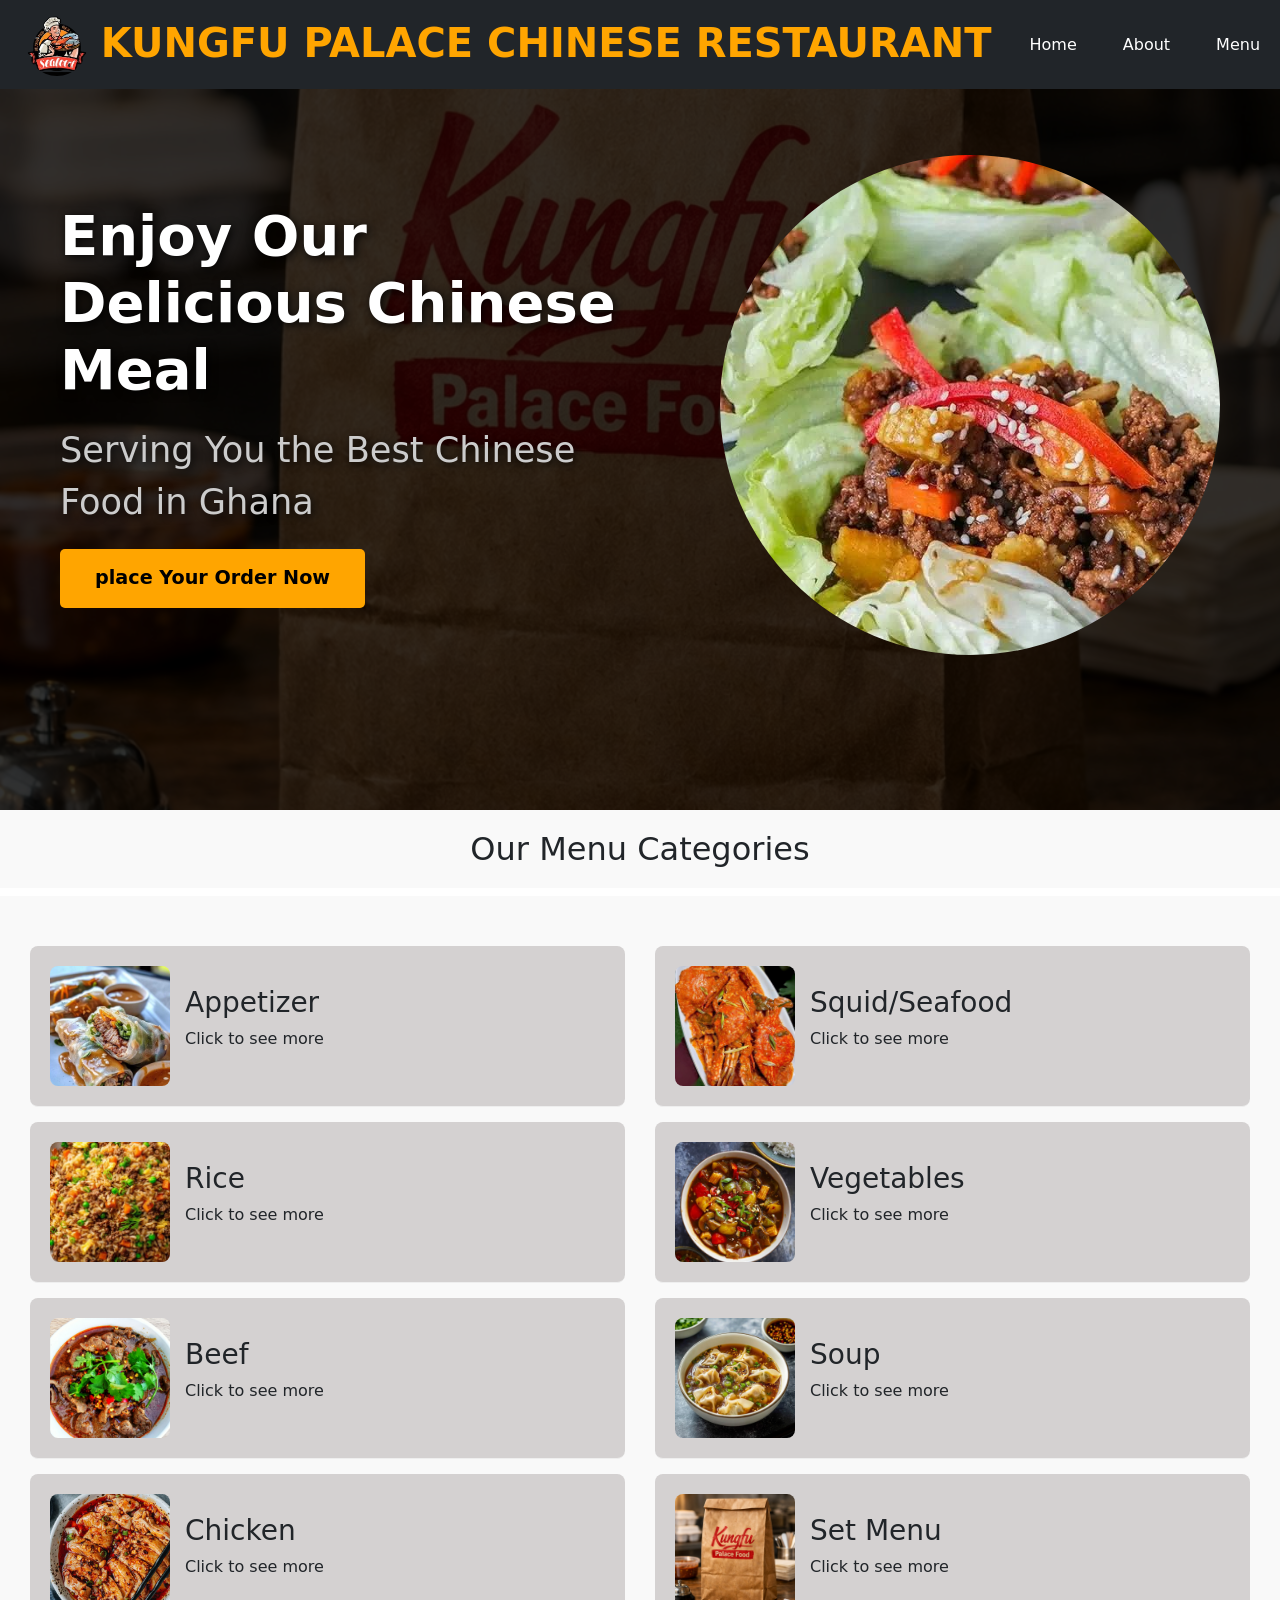
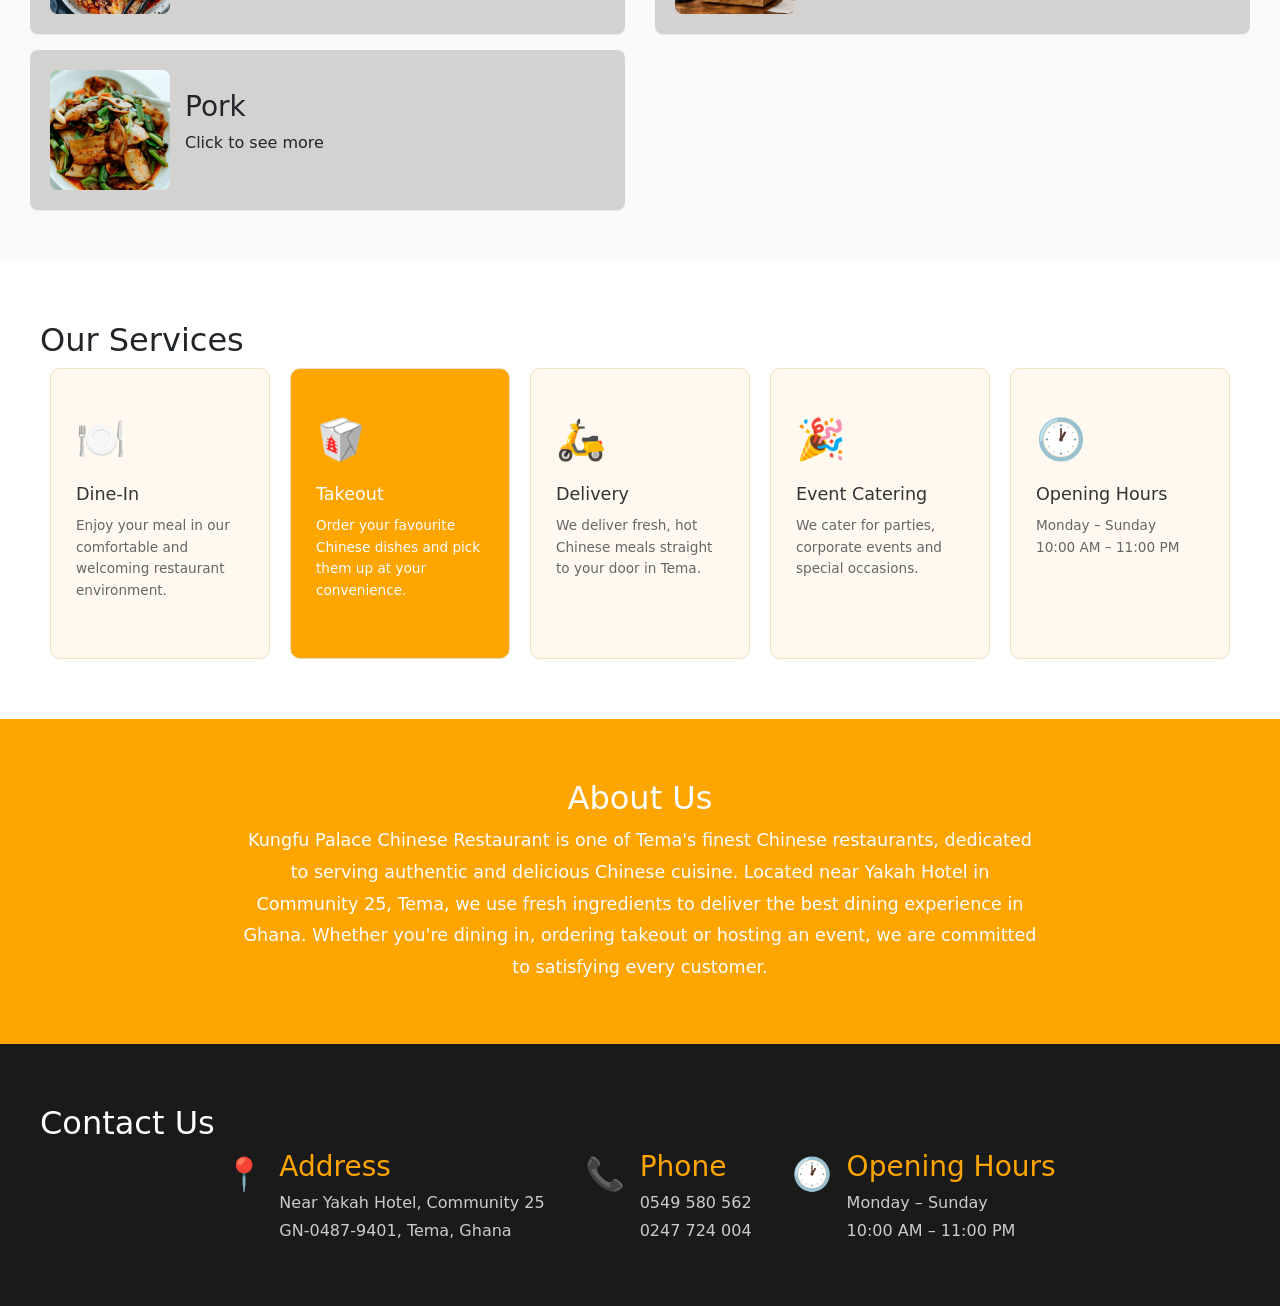
==== index.html @ cc1e3b88 "first commit" ====
<!DOCTYPE html>
<html lang="en">
<head>
    <meta charset="UTF-8">
    <meta name="viewport" content="width=device-width, initial-scale=1.0">
    <title>KUNGFU PALACE CHINESE RESTAURANT</title>
    <link rel="stylesheet" href="https://cdn.jsdelivr.net/npm/bootstrap@5.3.0/dist/css/bootstrap.min.css">
    <link rel="stylesheet" href="style.css">
</head>
<body>

<nav class="navbar navbar-expand-lg navbar-dark bg-dark">
    <div class="container-fluid">
        <a class="navbar-brand" href="#">
    <img src="FOOD_LOGO-removebg-preview (2).png" style="height:60px; border-radius:60%;">
    KUNGFU PALACE CHINESE RESTAURANT
</a>
        <ul class="navbar-nav ms-auto">
            <li class="nav-item">
                <a class="nav-link" href="#">Home</a>
            </li>
            <li class="nav-item">
                <a class="nav-link" href="#">About</a>
            </li>
            <li class="nav-item">
                <a class="nav-link" href="#">Menu</a>
            </li>
            <li class="nav-item">
                <a class="nav-link" href="#">Contact</a>
            </li>
        </ul>
    </div>
</nav>
<div class="hero">
  <div class="hero-text">
        <h1>Enjoy Our Delicious Chinese Meal</h1>
        <p>Serving You the Best Chinese Food in Ghana</p>
        <a href="APPETIZER.html">
          <button class="btn btn-warning">place Your Order Now</button>
        </a>
    </div>
    <div class="hero-image">
        <img src="San Choy Bao.jpg">
    </div>
</div>
</div>
<h2 class="menu-title">Our Menu Categories</h2>
<div class="menu-list-grid">

  <div class="menu-list-col">
    <a href="APPETIZER.html" class="menu-list-item">
      <img src="beef spring rolls.jpg" alt="Appetizer">
      <div class="beef spring rolls">
        <h3>Appetizer</h3>
        <p>Click to see more</p>
      </div>
    </a>
    <a href="RICE.html" class="menu-list-item">
      <img src="beef fried rice.jpg" alt="Rice">
      <div class="beef fried rice">
        <h3>Rice</h3>
        <p>Click to see more</p>
      </div>
    </a>
    <a href="BEEF.html" class="menu-list-item">
      <img src="beef in sichuan sauce.jpg" alt="Beef">
      <div class="Beef in sichuan sauce">
        <h3>Beef</h3>
        <p>Click to see more</p>
      </div>
    </a>
    <a href="CHICKEN.html" class="menu-list-item">
      <img src="chicken in sichuan sauce.jpg" alt="Chicken">
      <div class="chicken in sichuan sauce">
        <h3>Chicken</h3>
        <p>Click to see more</p>
      </div>
    </a>
    <a href="PORK.html" class="menu-list-item">
      <img src="pork in sichuan sauce.jpg" alt="Pork">
      <div class="pork in sichuan sauce">
        <h3>Pork</h3>
        <p>Click to see more</p>
      </div>
    </a>
  </div>

  <div class="menu-list-col">
    <a href="SEAFOOD.html" class="menu-list-item">
      <img src="crab in chilli sauce.jpg" alt="Squid/Seafood">
      <div class="crab in chilli sauce">
        <h3>Squid/Seafood</h3>
        <p>Click to see more</p>
      </div>
    </a>
    <a href="VEGETABLES.html" class="menu-list-item">
      <img src="mixed vegetables sauce.jpg" alt="Vegetables">
      <div class="mixed vegetables sauce">
        <h3>Vegetables</h3>
        <p>Click to see more</p>
      </div>
    </a>
    <a href="SOUP.html" class="menu-list-item">
      <img src="wonton soup.jpg" alt="Soup">
      <div class="wonton soup">
        <h3>Soup</h3>
        <p>Click to see more</p>
      </div>
    </a>
    <a href="SETMENU.html" class="menu-list-item">
      <img src="bag.png" alt="Set Menu">
      <div class="bag">
        <h3>Set Menu</h3>
        <p>Click to see more</p>
      </div>
    </a>
  </div>

</div>
<section class="services-section">
  <h2 class="section-title">Our Services</h2>
  <div class="services-grid">

    <div class="service-card">
      <div class="service-icon">🍽️</div>
      <h3>Dine-In</h3>
      <p>Enjoy your meal in our comfortable and welcoming restaurant environment.</p>
    </div>

    <div class="service-card active">
      <div class="service-icon">🥡</div>
      <h3>Takeout</h3>
      <p>Order your favourite Chinese dishes and pick them up at your convenience.</p>
    </div>

    <div class="service-card">
      <div class="service-icon">🛵</div>
      <h3>Delivery</h3>
      <p>We deliver fresh, hot Chinese meals straight to your door in Tema.</p>
    </div>

    <div class="service-card">
      <div class="service-icon">🎉</div>
      <h3>Event Catering</h3>
      <p>We cater for parties, corporate events and special occasions.</p>
    </div>

    <div class="service-card">
      <div class="service-icon">🕐</div>
      <h3>Opening Hours</h3>
      <p>Monday – Sunday<br>10:00 AM – 11:00 PM</p>
    </div>

  </div>
</section>
<!-- ABOUT SECTION -->
<section class="about-section">
  <h2 class="section-title">About Us</h2>
  <p>Kungfu Palace Chinese Restaurant is one of Tema's finest Chinese restaurants, dedicated to serving authentic and delicious Chinese cuisine. Located near Yakah Hotel in Community 25, Tema, we use fresh ingredients to deliver the best dining experience in Ghana. Whether you're dining in, ordering takeout or hosting an event, we are committed to satisfying every customer.</p>
</section>

<!-- CONTACT SECTION -->
<section class="contact-section">
  <h2 class="section-title">Contact Us</h2>
  <div class="contact-grid">
    <div class="contact-item">
      <span>📍</span>
      <div>
        <h3>Address</h3>
        <p>Near Yakah Hotel, Community 25<br>GN-0487-9401, Tema, Ghana</p>
      </div>
    </div>
    <div class="contact-item">
      <span>📞</span>
      <div>
        <h3>Phone</h3>
        <p>0549 580 562<br>0247 724 004</p>
      </div>
    </div>
    <div class="contact-item">
      <span>🕐</span>
      <div>
        <h3>Opening Hours</h3>
        <p>Monday – Sunday<br>10:00 AM – 11:00 PM</p>
      </div>
    </div>
  </div>
</section>
---- style.css ----
body {
    margin: 0;
    padding: 0;
}

.hero {
    background-image: url('bag.png');
    background-size: cover;
    background-position: center;
    height: 90vh;
    display: flex;
    align-items: center;
    padding: 50px;
    position: relative;
    width: 100%;
}

.hero::before {
    content: '';
    position: absolute;
    top: 0;
    left: 0;
    width: 100%;
    height: 100%;
    background-color: rgba(0, 0, 0, 0.8);
}

.hero-text h1 {
    position: relative;
    z-index: 2;
    color: white;
    font-size: 60px;
    font-weight: bold;
    text-shadow: 2px 2px 10px rgba(0, 0, 0, 0.9);
    z-index: 1;
}

.hero-text p {
    position: relative;
    z-index: 2;
    color: white;
    font-size: 40px;
    text-shadow: 2px 2px 8px rgba(0, 0, 0, 0.9);
}
.hero-image img {
    width: 500px;
    height: 500px;
    object-fit: cover;
    border-radius: 50%;
    animation: rotate 10s linear infinite;
    overflow: hidden;
}
.hero-image {
    position: relative;
    z-index: 2;
    width: 500px;
    height: 500px;
    border-radius: 50%;
    overflow: hidden;
    animation: rotate 20s linear infinite;
}

@keyframes rotate {
    from {
        transform: rotate(0deg);
    }
    to {
        transform: rotate(360deg);
    }
}

.hero {
    position: relative;
    display: flex;
    justify-content: space-between;
    align-items: center;
.section-title {
    position: absolute;
    bottom: 20px;
    right: 30px;
    font-size: 3rem;
    font-weight: 900;
    color: #fff;
    text-transform: uppercase;
    letter-spacing: 4px;
    text-shadow: 2px 2px 8px rgba(0, 0, 0, 0.7);
    z-index: 10;
}
}
.menu-section {
    padding: 50px;
    text-align: center;
    background-color: #fff;
}

.menu-section h2 {
    font-size: 80px;
    margin-bottom: 30px;
}

.menu-grid {
    display: flex;
    flex-direction: row;
    justify-content: center;
    align-items: flex-start;
    gap: 20px;
    flex-wrap: wrap;
}

.card {
    width: 300px;
    border-radius: 10px;
    overflow: hidden;
    box-shadow: 0 4px 8px rgba(0,0,0,0.2);
}

.card img {
    width: 100%;
    height: 200px;
    object-fit: cover;
}

.card h3 {
    padding: 10px;
    font-size: 20px;
}

.card p {
    padding: 5px;
    color: orange;
    font-weight: bold;
}
.navbar-brand {
    font-size: 40px;
    font-weight: bold;
    color: orange !important;
}
.card a {
  text-decoration: none;
  color: inherit;
}

.card p {
  color: orange;
  font-size: 1,00rem;
}
.card a {
  text-decoration: none;
  color: inherit;
  display: block;
}

.card:hover {
  transform: scale(1.03);
  cursor: pointer;
  transition: 0.2s;
}

.card p {
  color: orange;
  font-size: 0.85rem;
}
.navbar {
    background-color: #0f0f0f;
}
.navbar a {
    color: #fff;
    text-decoration: none;
    margin: 0 15px;
}
.btn btn-warning {
    font-size: 100;
}
.hero {
  background-color: #0f0f0f;
  display: flex;
  flex-direction: row;
  justify-content: space-between;
  align-items: center;
  padding: 80px 60px;
  min-height: 500px;
  overflow: hidden;
}

.hero-text {
  flex: 1;
  z-index: 2;
}

.hero-text h1 {
  font-size: 3.5rem;
  font-weight: 900;
  color: white;
  line-height: 1.2;
}

.hero-text p {
  font-size: 2.2rem;
  color: #cccccc;
  margin: 20px 0;
}


.hero-text button {
  background-color: #FFA500;
  color: black;
  border: none;
  padding: 15px 35px;
  font-size: 1.2rem;
  font-weight: bold;
  border-radius: 5px;
  cursor: pointer;
}


.hero-image img {
  width: 700px;
  height: 700px;
  border-radius: 55%;
  object-fit: cover;
  object-position: center;
}
.hero-image {
  flex: 1;
  display: flex;
  justify-content: flex-end;
  align-items: center;
  max-width: 500px;
}
.navbar {
  position: fixed;
  top: 0;
  left: 0;
  width: 100%;
  z-index: 1000;
  background-color: #0f0f0f;
}
/* Horizontal scrollable container */
.categories-scroll {
  display: flex;
  flex-direction: row;
  overflow-x: auto;
  gap: 20px;
  padding: 30px 20px;
  scroll-behavior: smooth;
}

/* Hide the scrollbar but keep scrolling */
.categories-scroll::-webkit-scrollbar {
  height: 5px;
}

.categories-scroll::-webkit-scrollbar-thumb {
  background-color: #FFA500;
  border-radius: 10px;
}

/* Each card */
.cat-card {
  min-width: 220px;
  border-radius: 12px;
  overflow: hidden;
  background: white;
  box-shadow: 0 4px 10px rgba(0,0,0,0.1);
  transition: transform 0.3s, box-shadow 0.3s;
  flex-shrink: 0;
}

/* Hover highlight effect */
.cat-card:hover {
  transform: scale(1.05);
  box-shadow: 0 8px 20px rgba(255,165,0,0.4);
  cursor: pointer;
}

.cat-card img {
  width: 100%;
  height: 160px;
  object-fit: cover;
}

.cat-card h3 {
  padding: 10px;
  font-size: 1rem;
  font-weight: 700;
}

.cat-card p {
  color: #FFA500;
  padding: 0 10px 10px;
  font-size: 0.85rem;
}

.cat-card a {
  text-decoration: none;
  color: inherit;
}.categories-scroll {
  display: flex;
  flex-direction: row;
  overflow-x: auto;
  gap: 20px;
  padding: 30px 20px;
  scroll-behavior: smooth;
}

.cat-card {
  min-width: calc(75% - 20px);
  flex-shrink: 0;
  border-radius: 12px;
  overflow: hidden;
  background: white;
  box-shadow: 0 4px 10px rgba(0,0,0,0.1);
  transition: transform 0.3s, box-shadow 0.3s;
}

.cat-card:hover {
  transform: scale(1.05);
  box-shadow: 0 8px 20px rgba(255,165,0,0.4);
  cursor: pointer;
}

.cat-card img {
  width: 100%;
  height: 200px;
  object-fit: cover;
}

.cat-card h3 {
  padding: 10px;
  font-size: 1rem;
  font-weight: 700;
}

.cat-card p {
  color: #FFA500;
  padding: 0 10px 10px;
  font-size: 0.85rem;
}.carousel-container {
  overflow: hidden;
  padding: 40px 20px;
  background: white;
}

.carousel-track {
  display: flex;
  gap: 20px;
  overflow-x: auto;
  scroll-snap-type: x mandatory;
  scrollbar-width: none;
  padding: 20px 10px;
}

.carousel-track::-webkit-scrollbar {
  display: none;
}

.cat-card {
  scroll-snap-align: center;
  min-width: 220px;
  flex-shrink: 0;
  border-radius: 12px;
  overflow: hidden;
  background: white;
  box-shadow: 0 4px 10px rgba(0,0,0,0.1);
  transition: transform 0.4s ease, box-shadow 0.4s ease;
  transform: scale(0.9);
  opacity: 0.6;
}

/* Center card pops bigger */
.cat-card:hover {
  transform: scale(1.08);
  opacity: 1;
  box-shadow: 0 10px 25px rgba(255,165,0,0.5);
  cursor: pointer;
}

.cat-card img {
  width: 100%;
  height: 200px;
  object-fit: cover;
}

.cat-card h3 {
  padding: 10px;
  font-weight: 700;
  text-align: center;
}

.cat-card p {
  color: #FFA500;
  text-align: center;
  padding-bottom: 10px;
  font-size: 0.85rem;
}

.cat-card a {
  text-decoration: none;
  color: inherit;
}
.carousel-wrapper {
  position: relative;
  display: flex;
  align-items: center;
  padding: 40px 20px;
  background: #f9f9f9;
  overflow: hidden;
}

.carousel-track {
  display: flex;
  gap: 20px;
  overflow-x: auto;
  -webkit-overflow-scrolling: touch;
  scroll-behavior: smooth;
  width: 100%;
}

.cat-card {
  min-width: calc(33.33% - 20px);
  flex-shrink: 0;
  border-radius: 12px;
  overflow: hidden;
  background: white;
  box-shadow: 0 4px 15px rgba(0,0,0,0.1);
  transition: all 0.4s ease;
  transform: scale(0.93);
  opacity: 0.7;
}

/* Active center card - orange highlight */
.cat-card.active {
  background: #FFA500;
  transform: scale(1.05);
  opacity: 1;
  box-shadow: 0 10px 30px rgba(255,165,0,0.5);
}

.cat-card.active h3 {
  color: white;
}

.cat-card.active p {
  color: white;
}

.cat-card img {
  width: 100%;
  height: 200px;
  object-fit: cover;
}

.cat-card h3 {
  padding: 12px 10px 5px;
  font-weight: 700;
  text-align: center;
  font-size: 1rem;
}

.cat-card p {
  color: #FFA500;
  text-align: center;
  padding-bottom: 15px;
  font-size: 0.85rem;
}

.cat-card a {
  text-decoration: none;
  color: inherit;
  display: block;
}

/* Arrow buttons */
.carousel-btn {
  position: absolute;
  top: 50%;
  transform: translateY(-50%);
  background: #FFA500;
  color: white;
  border: none;
  width: 40px;
  height: 40px;
  border-radius: 50%;
  font-size: 1.5rem;
  cursor: pointer;
  z-index: 10;
}

.carousel-btn.left {
  left: 5px;
}

.carousel-btn.right {
  right: 5px;
}

.menu-col-left,
.menu-col-right {
    display: flex;
    flex-direction: column;
    gap: 20px;
    flex: 1;
    max-width: 400px;
}
.menu-grid {
    display: flex;
    flex-direction: row;
    align-items: flex-start;
    gap: 20px;
    padding: 40px 20px;
    background: #f9f9f9;
    justify-content: center;
}

.menu-title {
    text-align: center;
    padding: 20px;
    background: #f9f9f9;
}
.menu-list-grid {
    display: flex;
    gap: 30px;
    padding: 50px 30px;
    background: #f9f9f9;
    justify-content: center;
}

.menu-list-col {
    display: flex;
    flex-direction: column;
    gap: 15px;
    flex: 1;
    max-width:600px;
}

.menu-list-item {
    display: flex;
    align-items: center;
    gap: 15px;
    padding: 20px;
    background: rgb(212, 209, 209);
    border-radius: 8px;
    text-decoration: none;
    color: inherit;
    border-bottom: 1px solid #eee;
    transition: transform 0.2s, box-shadow 0.2s;
}

.menu-list-item:hover {
    transform: translateY(-3px);
    box-shadow: 0 5px 15px rgba(0,0,0,0.1);
}

.menu-list-item img {
    width: 120px;
    height: 120px;
    object-fit: cover;
    border-radius: 8px;
}

.menu-item-info h3 {
    margin: 0;
    font-size: 1.50rem;
    color: #333;
}

.menu-item-info p {
    margin: 4px 0 0;
    font-size: 1.50rem;
    color: #FFA500;
}
.services-section {
    padding: 60px 40px;
    background: #fff;
}

.services-grid {
    display: flex;
    gap: 20px;
    justify-content: center;
    flex-wrap: wrap;
}

.service-card {
    background: #fff9f0;
    border-radius: 10px;
    padding: 40px 25px;
    text-align: left;
    width: 220px;
    transition: transform 0.2s, box-shadow 0.2s;
    border: 1px solid #f0e0c0;
}

.service-card.active {
    background: #FFA500;
    color: white;
}

.service-card.active h3,
.service-card.active p {
    color: white;
}

.service-card:hover {
    transform: translateY(-5px);
    box-shadow: 0 8px 20px rgba(0,0,0,0.1);
}

.service-icon {
    font-size: 2.5rem;
    margin-bottom: 15px;
}

.service-card h3 {
    font-size: 1.1rem;
    color: #333;
    margin-bottom: 10px;
}

.service-card p {
    font-size: 0.85rem;
    color: #666;
    line-height: 1.6;
}

.about-section {
    padding: 60px 40px;
    background: #FFA500;
    text-align: center;
    color: white;
}

.about-section p {
    max-width: 800px;
    margin: 0 auto;
    font-size: 1.1rem;
    line-height: 1.8;
}

.contact-section {
    padding: 60px 40px;
    background: #1a1a1a;
    color: white;
}

.contact-grid {
    display: flex;
    gap: 40px;
    justify-content: center;
    flex-wrap: wrap;
}

.contact-item {
    display: flex;
    align-items: flex-start;
    gap: 15px;
}

.contact-item span {
    font-size: 2rem;
}

.contact-item h3 {
    color: #FFA500;
    margin: 0 0 5px;
}

.contact-item p {
    margin: 0;
    line-height: 1.8;
    color: #ccc;
}

.hero-text {
    position: relative;
    z-index: 1;
    max-width: 50%;
}

.hero-image {
    position: relative;
    z-index: 1;
}
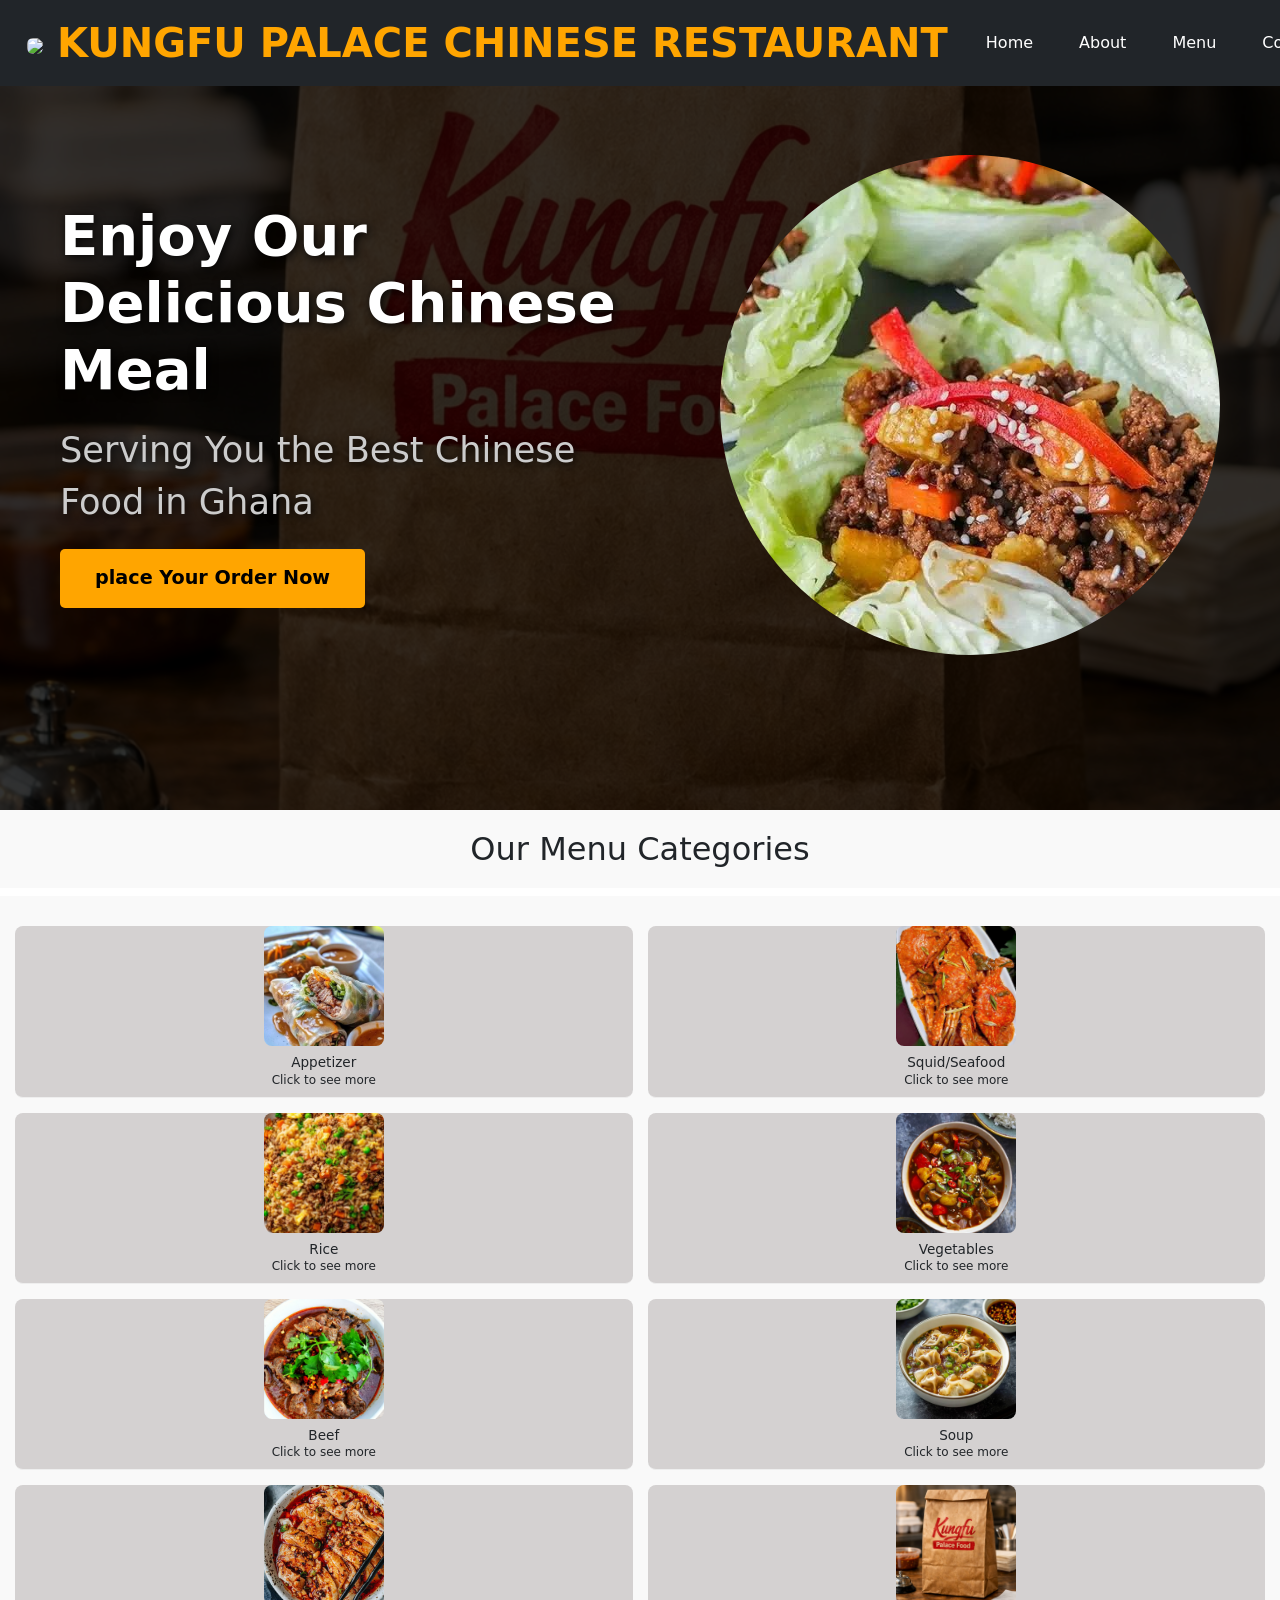
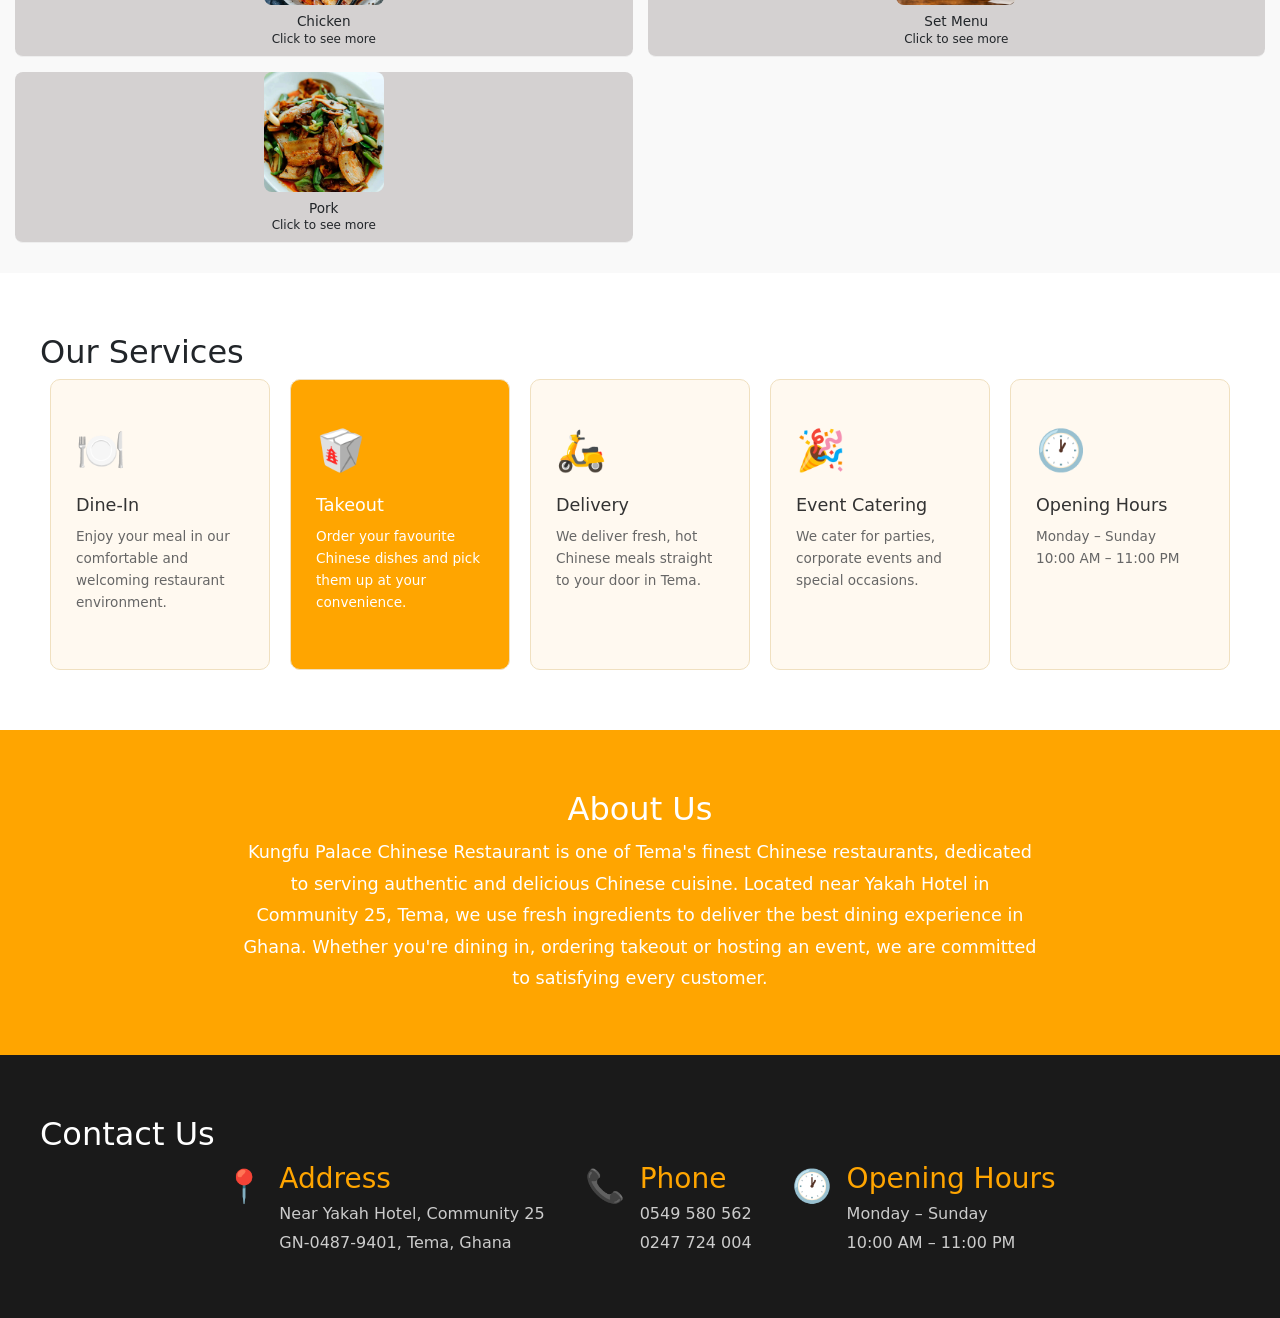
==== commit 9395272e: "add bootstrap JS and hamburger menu" ====
--- a/index.html
+++ b/index.html
@@ -10,26 +10,37 @@
 <body>
 
 <nav class="navbar navbar-expand-lg navbar-dark bg-dark">
-    <div class="container-fluid">
-        <a class="navbar-brand" href="#">
-    <img src="FOOD_LOGO-removebg-preview (2).png" style="height:60px; border-radius:60%;">
-    KUNGFU PALACE CHINESE RESTAURANT
-</a>
-        <ul class="navbar-nav ms-auto">
-            <li class="nav-item">
-                <a class="nav-link" href="#">Home</a>
-            </li>
-            <li class="nav-item">
-                <a class="nav-link" href="#">About</a>
-            </li>
-            <li class="nav-item">
-                <a class="nav-link" href="#">Menu</a>
-            </li>
-            <li class="nav-item">
-                <a class="nav-link" href="#">Contact</a>
-            </li>
-        </ul>
-    </div>
+  <div class="container-fluid">
+    <a class="navbar-brand" href="#">
+      <img src="FOOD LOGO-removebg-preview (2).png" style="height:60px; border-radius:6px">
+      KUNGFU PALACE CHINESE RESTAURANT
+    </a>
+
+    <!-- ADD THIS HAMBURGER BUTTON -->
+    <button class="navbar-toggler" type="button" 
+      data-bs-toggle="collapse" 
+      data-bs-target="#navbarNav">
+      <span class="navbar-toggler-icon"></span>
+    </button>
+
+    <!-- WRAP YOUR NAV LINKS IN THIS -->
+    <div class="collapse navbar-collapse" id="navbarNav">
+      <ul class="navbar-nav ms-auto">
+        <li class="nav-item">
+          <a class="nav-link" href="#">Home</a>
+        </li>
+        <li class="nav-item">
+          <a class="nav-link" href="#">About</a>
+        </li>
+        <li class="nav-item">
+          <a class="nav-link" href="#">Menu</a>
+        </li>
+        <li class="nav-item">
+          <a class="nav-link" href="#">Contact</a>
+        </li>
+      </ul>
+    </div>
+  </div>
 </nav>
 <div class="hero">
   <div class="hero-text">
@@ -185,4 +196,5 @@
       </div>
     </div>
   </div>
-</section>
+  </section>
+  <script src="https://cdn.jsdelivr.net/npm/bootstrap@5.3.0/dist/js/bootstrap.bundle.min.js"></script>
--- a/style.css
+++ b/style.css
@@ -519,34 +519,54 @@
     background: #f9f9f9;
 }
 .menu-list-grid {
-    display: flex;
-    gap: 30px;
-    padding: 50px 30px;
-    background: #f9f9f9;
-    justify-content: center;
+  display: flex;
+  gap: 15px;
+  padding: 30px 15px;
+  background: #f9f9f9;
+  justify-content: center;
 }
 
 .menu-list-col {
-    display: flex;
-    flex-direction: column;
-    gap: 15px;
-    flex: 1;
-    max-width:600px;
+  display: flex;
+  flex-direction: column;
+  gap: 15px;
+  flex: 1;
+  max-width: 50%;
 }
 
 .menu-list-item {
-    display: flex;
-    align-items: center;
-    gap: 15px;
-    padding: 20px;
-    background: rgb(212, 209, 209);
-    border-radius: 8px;
-    text-decoration: none;
-    color: inherit;
-    border-bottom: 1px solid #eee;
-    transition: transform 0.2s, box-shadow 0.2s;
-}
-
+  display: flex;
+  flex-direction: column;
+  align-items: center;
+  text-align: center;
+  background: rgb(212, 209, 209);
+  border-radius: 8px;
+  text-decoration: none;
+  color: inherit;
+  border-bottom: 1px solid #eee;
+  transition: transform 0.2s, box-shadow 0.2s;
+  overflow: hidden;
+}
+
+.menu-list-item img {
+  width: 100%;
+  height: 120px;
+  object-fit: cover;
+}
+
+.menu-list-item div {
+  padding: 8px;
+}
+
+.menu-list-item h3 {
+  font-size: 0.85rem;
+  margin: 0;
+}
+
+.menu-list-item p {
+  font-size: 0.75rem;
+  margin: 0;
+}
 .menu-list-item:hover {
     transform: translateY(-3px);
     box-shadow: 0 5px 15px rgba(0,0,0,0.1);
@@ -682,3 +702,168 @@
     position: relative;
     z-index: 1;
 }
+* {
+  box-sizing: border-box;
+  margin: 0;
+  padding: 0;
+}
+
+body {
+  overflow-x: hidden;
+}
+
+img {
+  max-width: 100%;
+  height: auto;
+}
+
+@media (max-width: 768px) {
+
+  .menu-list-grid {
+    grid-template-columns: 1fr !important;
+  }
+
+  .menu-list-col {
+    width: 100% !important;
+  }
+
+  .menu-list-item {
+    display: flex;
+    align-items: center;
+    gap: 12px;
+    padding: 10px;
+    width: 100% !important;
+  }
+
+  .menu-list-item img {
+    width: 60px !important;
+    height: 60px !important;
+    object-fit: cover;
+    border-radius: 8px;
+    flex-shrink: 0;
+  }
+
+  .menu-list-item h3 {
+    font-size: 0.95rem;
+    white-space: normal;
+  }
+
+  .menu-list-item p {
+    font-size: 0.8rem;
+  }
+}
+@media (max-width: 768px) {
+
+  /* Fix navbar */
+  .navbar-brand {
+    font-size: 0.7rem !important;
+  }
+
+  /* Fix hero section */
+  .hero {
+    flex-direction: column !important;
+    padding: 20px 15px !important;
+  }
+
+  .hero-text {
+    width: 100% !important;
+  }
+
+  .hero-text h1 {
+    font-size: 1.4rem !important;
+    line-height: 1.3 !important;
+  }
+
+  .hero-text p {
+    font-size: 0.9rem !important;
+  }
+
+  .hero-text .btn {
+    font-size: 0.85rem !important;
+    padding: 8px 16px !important;
+  }
+
+  /* Hide hero image on mobile */
+  .hero-image {
+    display: none !important;
+  }
+}
+@media (max-width: 768px) {
+
+  .hero {
+    height: auto !important;
+    min-height: 60vh !important;
+    padding: 30px 15px !important;
+  }
+
+  .hero-text h1 {
+    font-size: 1.6rem !important;
+    z-index: 10 !important;
+  }
+
+  .hero-text p {
+    font-size: 1rem !important;
+    z-index: 10 !important;
+  }
+
+  .hero-text {
+    z-index: 10 !important;
+    position: relative !important;
+  }
+
+  .hero::before {
+    background-color: rgba(0, 0, 0, 0.5) !important;
+  }
+
+  .hero-image {
+    display: none !important;
+  }
+
+  .navbar-brand {
+    font-size: 0.65rem !important;
+  }
+}
+@media (max-width: 768px) {
+
+  /* Collapse navbar on mobile */
+  .navbar-nav {
+    background: #1a1a1a;
+    padding: 10px;
+  }
+
+  /* Fix hero text position */
+  .hero {
+    height: auto !important;
+    min-height: 60vh !important;
+    padding: 80px 15px 30px 15px !important;
+    justify-content: flex-start !important;
+    align-items: flex-start !important;
+  }
+
+  .hero-text {
+    position: relative !important;
+    z-index: 10 !important;
+    margin-top: 20px !important;
+  }
+
+  .hero-text h1 {
+    font-size: 1.6rem !important;
+    z-index: 10 !important;
+    position: relative !important;
+  }
+
+  .hero-text p {
+    font-size: 1rem !important;
+    z-index: 10 !important;
+    position: relative !important;
+  }
+
+  .hero-image {
+    display: none !important;
+  }
+
+  .hero::before {
+    background-color: rgba(0,0,0,0.5) !important;
+    z-index: 1 !important;
+  }
+}
